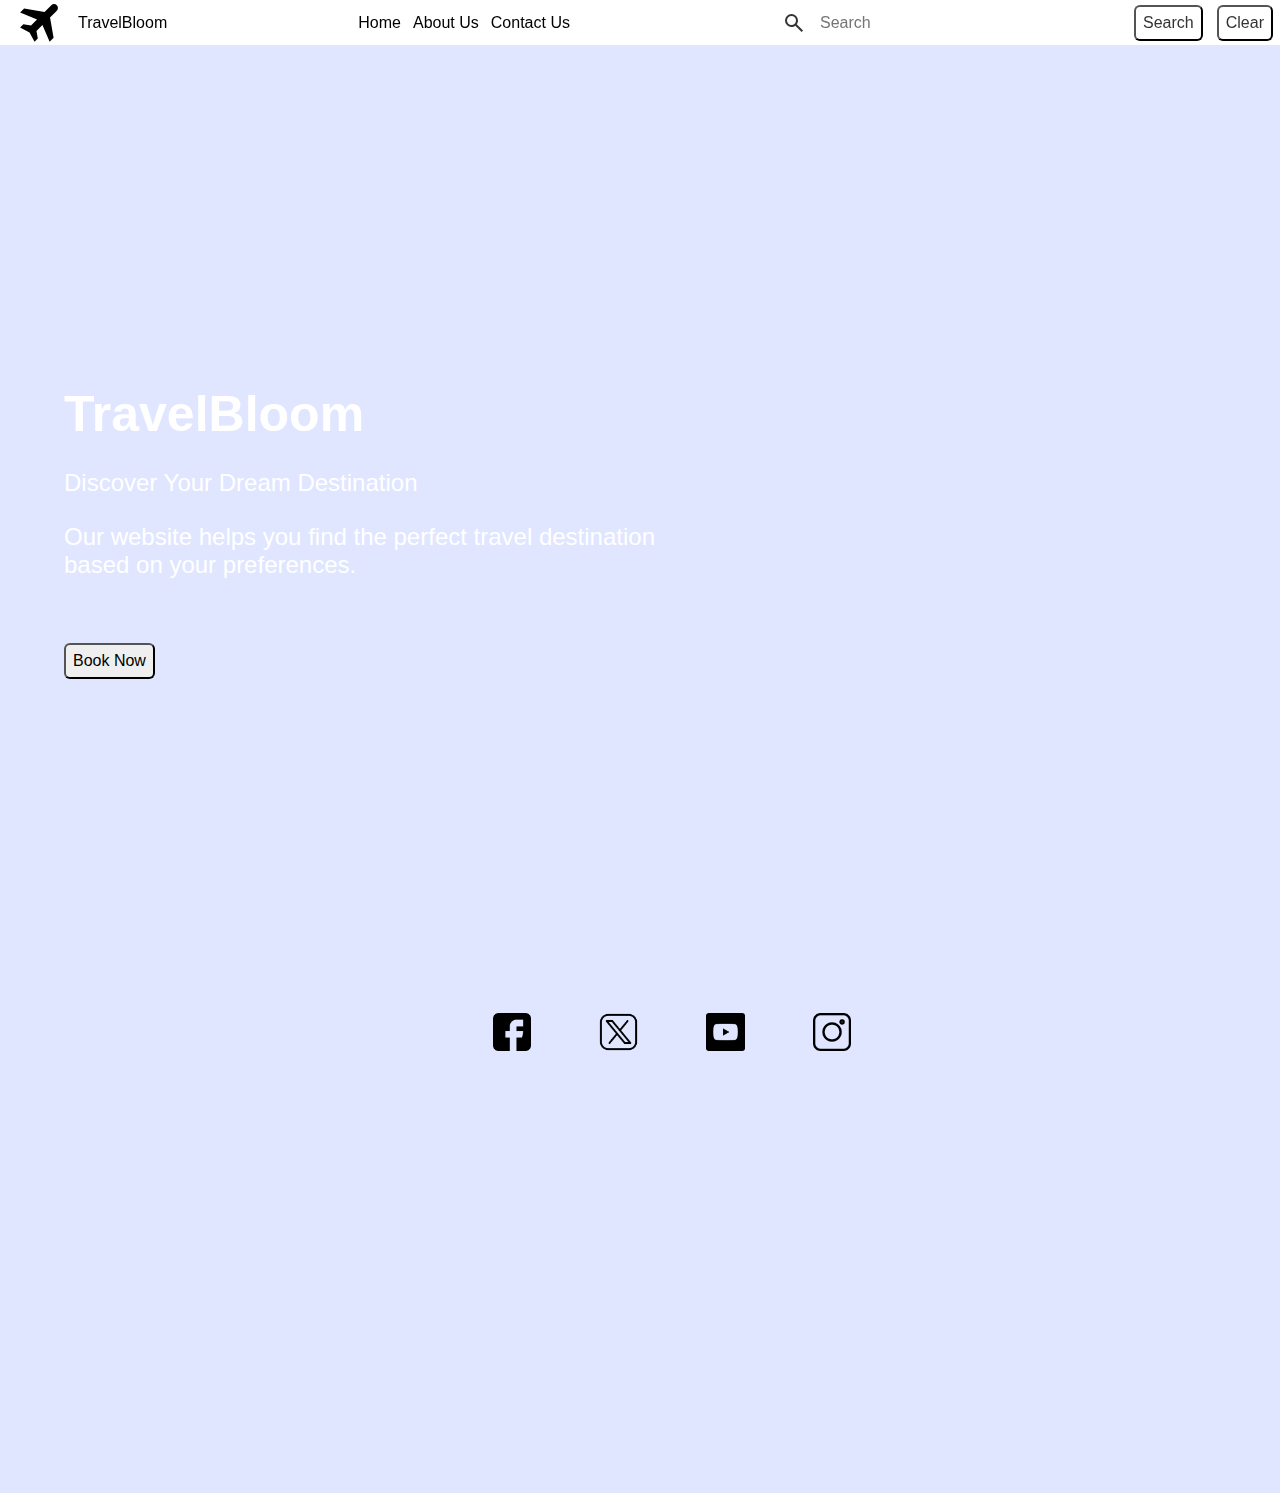
==== index.html @ b92415c7 "CSS way change" ====
<!DOCTYPE html>
<html lang="en">
  <head>
    <meta charset="UTF-8" />
    <meta name="viewport" content="width=device-width, initial-scale=1.0" />
    <link rel="stylesheet" href="style.css" />
    <link
      rel="stylesheet"
      href="https://fonts.googleapis.com/css2?family=Material+Symbols+Outlined:opsz,wght,FILL,GRAD@40,400,0,0"
    />

    <title>Index</title>
  </head>
  <body>
    <div class="Nav">
      <div class="icon">
        <svg
          xmlns="http://www.w3.org/2000/svg"
          height="50px"
          viewBox="0 -960 960 960"
          width="50px"
          fill="#000000"
        >
          <path
            d="M394.33-117.67 298-298.33l-181.33-97 63-62.67 147 26.33L442-546.33 118.33-684l76-76.67L586.67-692l130-130q21.66-21.67 52.66-21.67 31 0 52.67 21.67t21.67 52.5q0 30.83-21.67 52.5L691.67-586.67l68.66 392L684-118.33 546-442 431.33-326.67l26 146-63 63Z"
          />
        </svg>
        <p>TravelBloom</p>
      </div>

      <div class="menu">
        <a href="/index.html" id="home-link">Home</a>
        <a href="/About.html" id="about-link">About Us</a>
        <a href="/Contact.html" id="contact-link">Contact Us</a>
      </div>

      <div class="search">
        <span class="material-symbols-outlined"> search </span>
        <input class="search-input" type="search" placeholder="Search" />
        <button class="search-button" type="button">Search</button>
        <button class="search-clear" type="button">Clear</button>
      </div>
    </div>
    <div class="Home" id="Home">
      <h1>TravelBloom</h1>
      <p>Discover Your Dream Destination</p>
      <p>
        Our website helps you find the perfect travel destination <br />
        based on your preferences.
      </p>
      <button class="Home-Button">Book Now</button>
    </div>

    <div class="media">
      <img src="/facebook.png" />
      <img src="/social-media.png" />
      <img src="/youtube.png" />
      <img src="/instagram.png" />
    </div>

    <div class="popup" id="popup-temple">
      <img src="/pexels-jeswinthomas-1007425.jpg" alt="temple1" />
      <h3>Temple of Eternal Radiance</h3>
      <p>
        Nestled in the heart of an ancient land, the Temple of Eternal Radiance
        stands as a beacon of spiritual enlightenment. This majestic structure,
        with its intricate arches and ornate architecture, has been a revered
        site for centuries, drawing pilgrims and seekers from far and wide.
      </p>
      <img src="/pexels-josiah-lewis-253232-772689.jpg" alt="temple2" />
      <h3>The Erechtheion at the Acropolis of Athens</h3>
      <p>
        Nestled atop the iconic Acropolis in the heart of Athens, the
        Erechtheion stands as a testament to the architectural brilliance and
        cultural richness of ancient Greece. This magnificent temple, with its
        intricate Ionic columns and stunning caryatids, is a must-visit
        destination for any traveler seeking to immerse themselves in the
        storied history of this legendary city.
      </p>
      <button type="button" onclick="closePopup()">Close</button>
    </div>

    <div class="popup-beach" id="popup-beach">
      <img src="/pexels-asadphoto-3601425.jpg" />
      <h3>Bora Bora Beach</h3>
      <p>
        A a secluded tropical paradise nestled in the South Pacific. Surrounded
        by crystal-clear turquoise waters, lush palm trees, and overwater
        bungalows, this idyllic destination offers unparalleled relaxation and
        breathtaking natural beauty. Experience the ultimate island getaway at
        Bora Bora Resort.
      </p>
      <img src="/pexels-ollivves-1433052.jpg" />
      <h3>Navagio Beach</h3>
      <p>
        A a hidden gem nestled on the island of Zakynthos, Greece. Surrounded by
        towering limestone cliffs and crystal-clear turquoise waters, this
        secluded stretch of sand offers a serene and idyllic escape from the
        ordinary. Discover the natural beauty of Navagio Beach, where time
        stands still.
      </p>
      <button type="button" onclick="closePopup()">Close</button>
    </div>

    <div class="popup-USA" id="popup-USA">
      <img src="/pexels-pixabay-208745.jpg" />
      <h3>Golden Gate Bridge</h3>
      <p>
        The most recognized landmark of San Francisco, California. This grand
        suspension bridge spans the Golden Gate Strait, connecting the city to
        the Marin Headlands and offering breathtaking views of the city skyline,
        the bay, and the rugged Pacific coastline. Explore the majesty of this
        engineering marvel.
      </p>
      <img src="/pexels-quintingellar-844167.jpg" />
      <h3>The grandeur of the Sonoran Desert Scenic Byway</h3>
      <p>
        A breathtaking road that winds through the rugged and otherworldly
        terrain of Arizona's Sonoran Desert. This captivating drive offers
        sweeping vistas of majestic mountains, striking rock formations, and
        vibrant desert landscapes - a true testament to the beauty of the
        American Southwest.
      </p>
      <button type="button" onclick="closePopup()">Close</button>
    </div>
    <script src="/function.js"></script>
  </body>
</html>
---- style.css ----
* {
  font-family: "Atlas Grotesk", sans-serif;
  margin: 0;
  padding: 0;
  user-select: none;
}

html {
  scroll-behavior: smooth;
  background-color: #e0e6ff;
}

.icon,
.menu,
.search {
  display: flex;
  --padding: 14px;
}

.icon,
p {
  width: max-content;
  align-items: center;
  margin-left: var(--padding);
  user-select: none;
}

.Nav {
  top: 0;
  display: flex;
  justify-content: space-between;
  max-height: 5%;
  align-items: center;
  margin: var(--padding);
  border-bottom: 1px;
  position: fixed;
  z-index: 1000;
  background-color: rgb(255, 255, 255);
  width: 100%;
}

.menu a {
  width: fit-content;
  text-decoration: none;
  color: inherit;
  cursor: pointer;
  padding: 6px;
  border-radius: 7px;
}

.menu a:hover {
  color: aliceblue;
  background-color: #6f79a1;
  padding: 6px;
  border-radius: 7px;
  cursor: pointer;
}

.search {
  width: max-content;
  align-items: center;
  padding: var(--padding);
  border-radius: 28px;
}

.search-input {
  font-size: 16px;
  color: #333333;
  margin-left: var(--padding);
  outline: none;
  border: none;
  background: transparent;
  width: 300px;
}

.search,
.search-button,
.search-clear {
  font-size: 16px;
  color: #333333;
  background: transparent;
  border-radius: 6px;
  margin-left: var(--padding);
  padding: 7px;
}

.search-button:hover,
.search-clear:hover {
  font-size: 16px;
  color: aliceblue;
  background-color: #6f79a1;
  border-radius: 6px;
  margin-left: var(--padding);
  padding: 7px;
  cursor: pointer;
}

.Home {
  height: 1000px;
  width: 100%;
  background-image: url(/pexels-stefanstefancik-91217.png);
  background-size: cover;
  background-repeat: no-repeat;
  align-content: center;
}

.Home h1 {
  font-size: 50px;
  margin-top: 5%;
  margin-left: 5%;
  color: rgb(255, 255, 255);
}

.Home p {
  width: 50%;
  font-size: 24px;
  margin-top: 2%;
  margin-left: 5%;
  color: rgb(255, 255, 255);
}

.Home-Button {
  font-size: 16px;
  margin-top: 5%;
  margin-left: 5%;
  border-radius: 6px;
  padding: 7px;
  cursor: pointer;
}

.About-Us h2 {
  font-size: 30px;
  margin-top: 10%;
  margin-left: 5%;
}

.About-Us {
  margin-top: 1%;
  height: fit-content;
  width: 100%;
}

.About-Us p {
  width: 90%;
  height: fit-content;
  margin-top: 1%;
  margin-left: 5%;
  margin-right: 5%;
  margin-bottom: 5%;
  line-height: 1.8;
  font-size: 20px;
  padding: var(--padding);
  color: #242424;
}

.Our-Team {
  display: flex;
  flex-wrap: wrap;
  margin-top: 5%;
}

.Our-Team h2 {
  width: 100%;
  font-size: 30px;
  margin: 5%;
}

.Our-Team div {
  margin: 5%;
  margin-left: 10%;
  text-align: center;
}

.Our-Team img {
  margin: 5%;
  height: 200px;
  width: 200px;
  object-fit: contain;
}

.Our-Team h4 {
  margin-top: 10%;
  font-size: 16px;
}

.Our-Team p {
  width: 100%;
  text-align: center;
  padding: var(--padding);
  margin-bottom: 5%;
}

.Company {
  background-image: url(/pexels-bertellifotografia-4558349.jpg);
  background-size: cover;
  background-repeat: no-repeat;
}

.Company h2 {
  line-height: 5;
  color: #ffffff;
  width: fit-content;
  top: 50%;
  font-size: 40px;
  margin-top: 5%;
  margin-left: 5%;
  padding: var(--padding);
}

.Company p {
  width: 90%;
  height: 100%;
  margin-top: 1%;
  margin-left: 5%;
  margin-right: 5%;
  line-height: 1.8;
  font-size: 20px;
  padding: 1%;
  color: #ffffff;
  background-color: #333333b6;
}

.Location h2 {
  font-size: 30px;
  margin-top: 5%;
  margin-left: 5%;
}

.Place {
  display: flex;
  flex-wrap: wrap;
}

.Place img {
  min-width: 300px;
  margin: 3%;
  margin-left: 5%;
  height: 300px;
  width: 600px;
  object-fit: cover;
  border: #ffffff;
  border-style: solid;
  border-radius: 2%;
}

.Contact {
  display: flex;
  flex-wrap: wrap;
  height: fit-content;
  background-color: #242424;
}

.Contact h2 {
  font-size: 50px;
  margin-top: 25%;
  margin-left: 10%;
  user-select: none;
  color: #ffffff;
}

.Message {
  display: flex;
  flex-wrap: wrap;
  height: auto;
  margin-top: 20%;
  margin-left: 10%;
  margin-bottom: 20%;
}

.Message input {
  padding: 2%;
  margin-top: 2%;
  width: 90%;
  height: 20px;
  font-size: 20px;
  color: #242424;
  border-radius: 6px;
}

.Message textarea {
  margin-top: 2%;
  width: 90%;
  font-size: 20px;
  padding: 2%;
  height: 50%;
  color: #242424;
  border-radius: 6px;
}

.submit {
  margin-top: 3%;
  margin-left: 35.5%;
  width: 20%;
  padding: 1%;
  border-radius: 6px;
  color: #242424;
  cursor: pointer;
}

.media {
  text-align: center;
}

.media img {
  user-select: none;
  margin-left: 5%;
  margin-top: 1%;
  height: 3vw;
  width: 3vw;
  cursor: pointer;
}

.popup {
  margin: 5%;
  width: 80%;
  border: #ffffff, 5px, solid;
  border-radius: 6px;
  position: absolute;
  top: 90%;
  left: 45%;
  padding: 30px;
  transform: translate(-50%, -50%);
  background-color: #0b1332f8;
  color: #ffffff;
  visibility: visible;
  z-index: 999;
  text-align: center;
  visibility: hidden;
  transition: 0.3s;
}

.open-popup {
  visibility: visible;
}

.popup img {
  margin-top: 2%;
  flex-wrap: wrap;
  height: fit-content;
  width: 30vw;
}

.popup p {
  margin: 1%;
  width: 90%;
}

.popup button {
  width: 100%;
  margin-top: 2%;
  padding: 6px;
  font-size: 16px;
  cursor: pointer;
}

.popup-beach {
  margin: 5%;
  width: 80%;
  border: #ffffff, 5px, solid;
  border-radius: 6px;
  position: absolute;
  top: 90%;
  left: 45%;
  padding: 30px;
  transform: translate(-50%, -50%);
  background-color: #0b1332f8;
  color: #ffffff;
  visibility: visible;
  z-index: 999;
  text-align: center;
  visibility: hidden;
  transition: 0.3s;
}

.open-popup {
  visibility: visible;
}

.popup-beach img {
  margin-top: 2%;
  flex-wrap: wrap;
  height: fit-content;
  width: 30vw;
}

.popup-beach button {
  width: 100%;
  margin-top: 2%;
  padding: 6px;
  font-size: 16px;
  cursor: pointer;
}

.popup-USA {
  margin: 5%;
  width: 80%;
  border: #ffffff, 5px, solid;
  border-radius: 6px;
  position: absolute;
  top: 90%;
  left: 45%;
  padding: 30px;
  transform: translate(-50%, -50%);
  background-color: #0b1332f8;
  color: #ffffff;
  visibility: visible;
  z-index: 999;
  text-align: center;
  visibility: hidden;
  transition: 0.3s;
}

.open-popup {
  visibility: visible;
}

.popup-USA img {
  margin-top: 2%;
  flex-wrap: wrap;
  height: fit-content;
  width: 30vw;
}

.popup-USA button {
  width: 100%;
  margin-top: 2%;
  padding: 6px;
  font-size: 16px;
  cursor: pointer;
}
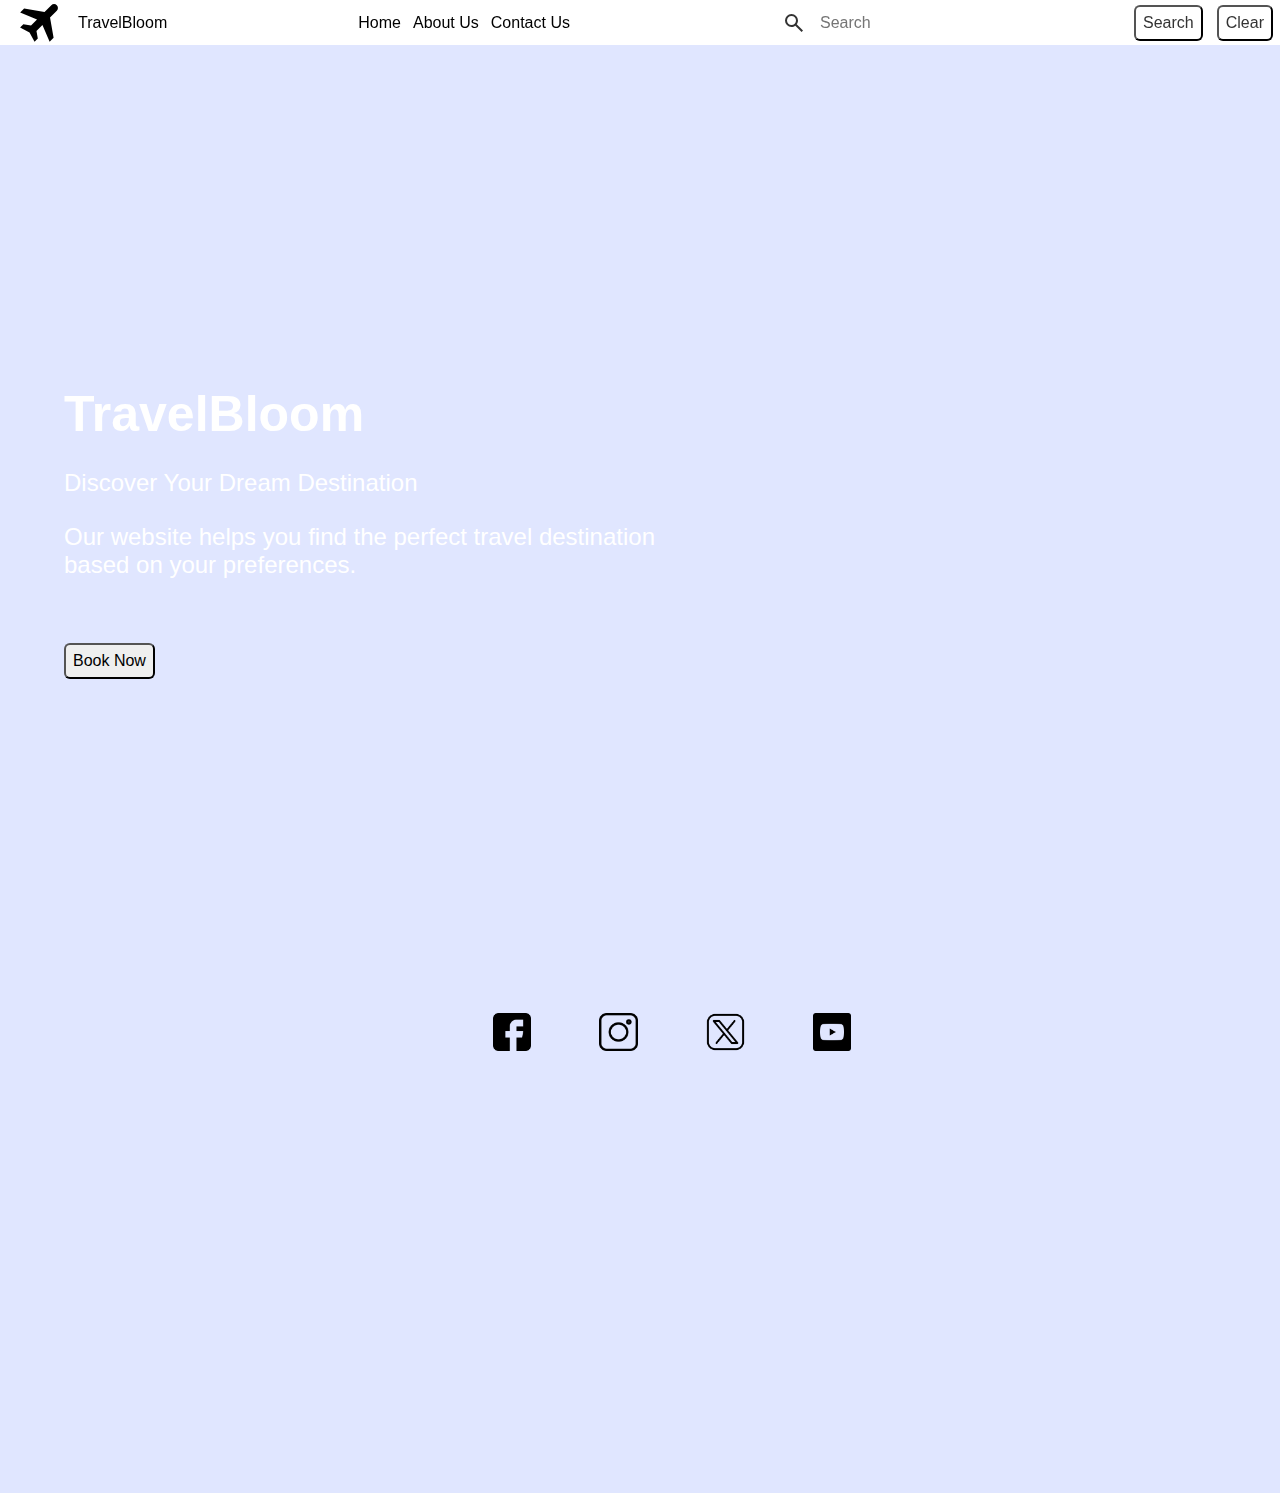
==== commit a61717b8: "root files" ====
--- a/index.html
+++ b/index.html
@@ -29,9 +29,9 @@
       </div>
 
       <div class="menu">
-        <a href="/index.html" id="home-link">Home</a>
-        <a href="/About.html" id="about-link">About Us</a>
-        <a href="/Contact.html" id="contact-link">Contact Us</a>
+        <a href="index.html" id="home-link">Home</a>
+        <a href="About.html" id="about-link">About Us</a>
+        <a href="Contact.html" id="contact-link">Contact Us</a>
       </div>
 
       <div class="search">
@@ -52,10 +52,10 @@
     </div>
 
     <div class="media">
-      <img src="/facebook.png" />
-      <img src="/social-media.png" />
-      <img src="/youtube.png" />
-      <img src="/instagram.png" />
+      <img src="facebook.png" />
+      <img src="instagram.png" />
+      <img src="social-media.png" />
+      <img src="youtube.png" />
     </div>
 
     <div class="popup" id="popup-temple">
